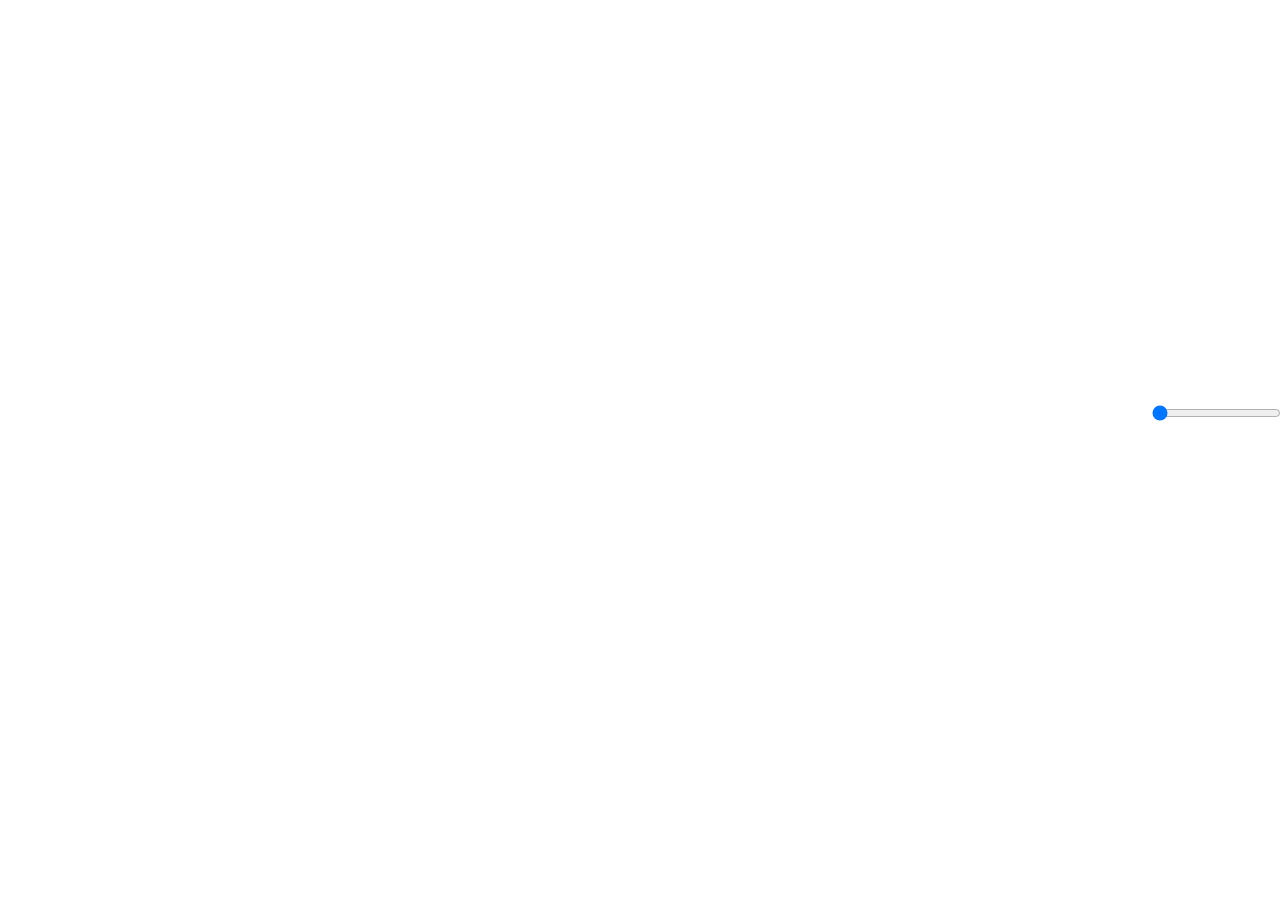
==== snow.html @ d6d79a51 "Merge 295cca2f0e6795d9e5c73524f58f8d5ec4a956db into b05580a4f5d2ba46e18177ddbf1216d30e410dd7" ====
<!DOCTYPE html>
 <html lang="ko">

 <head>
 	<meta charset="UTF-8">
 	<meta http-equiv="X-UA-Compatible" content="IE=edge">
 	<meta name="viewport" content="width=device-width, initial-scale=1.0">
 	<title></title>
 	<link rel="stylesheet" href="./css/common.css">
 </head>

 <body>

 	<div id="input_box">
 		<input type="range" id="size" value="10" min="10" max="100">
 		<input type="range" id="speed" value="1.6" min="3.6" max="200">
 		<input type="range" id="shake" value="2" min="2" max="10">
 	</div>
 	<canvas id='canvas'></canvas>

 </body>
 <script src="./js/app.js"></script>

 </html>
---- css/common.css ----
*{margin: 0; padding: 0; box-sizing: border-box;}

body{overflow: hidden;}

div{width: 400px; height: 300px; background: rgba(255, 255, 255, 0.637); border-radius: 5px; transition: 0.4; position: fixed;  z-index: 100; top: 45%; left: 90%; }

div:hover{ left: 79%; transition: 0.3; }
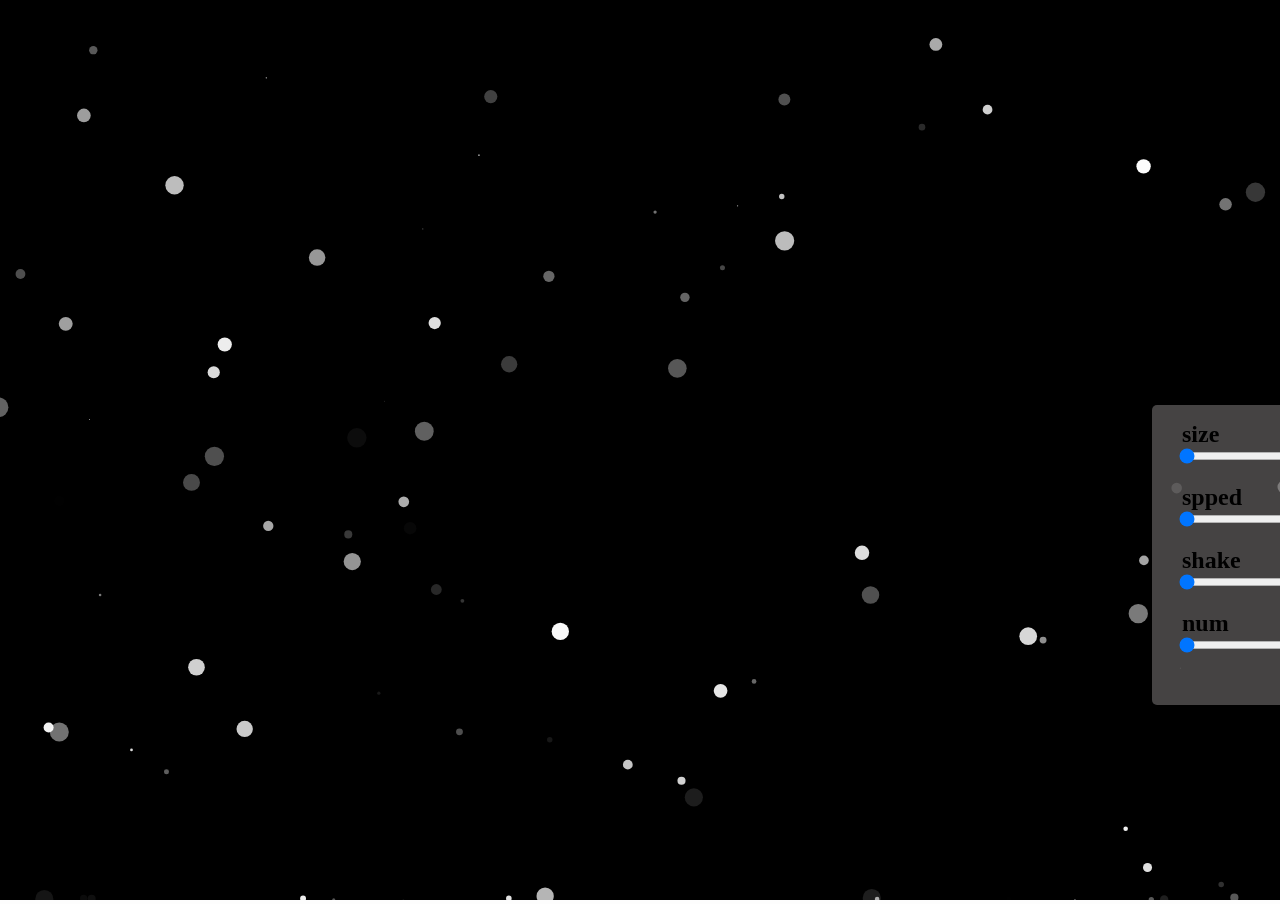
==== commit b76a078a: "Merge cb430ac1ca1872004905697c7ad708d46d421fc6 into b05580a4f5d2ba46e18177ddbf1216d30e410dd7" ====
--- a/snow.html
+++ b/snow.html
@@ -12,9 +12,14 @@
  <body>
 
  	<div id="input_box">
+		 <h2>size<p class="sizeValue"></p></h2>
  		<input type="range" id="size" value="10" min="10" max="100">
+		 <h2>spped<p class="sppedValue"></p></h2>
  		<input type="range" id="speed" value="1.6" min="3.6" max="200">
- 		<input type="range" id="shake" value="2" min="2" max="10">
+		 <h2>shake<p class="shakeValue"></p></h2>
+ 		<input type="range" id="shake" value="1" min="1" max="20">
+		 <h2>num<p class="numValue"></p></h2>
+ 		<input type="range" id="num" value="100" min="100" max="2000">
  	</div>
  	<canvas id='canvas'></canvas>
 
--- a/css/common.css
+++ b/css/common.css
@@ -1,10 +1,12 @@
 *{margin: 0; padding: 0; box-sizing: border-box;}
+a{text-decoration: none; color: inherit;}
+ul,li{list-style: none;}
 
-body{overflow: hidden;}
+body{background-color: rgba(253, 253, 253, 0.623);margin: 0px;overflow: hidden;}
 
-div{width: 400px; height: 300px; background: rgba(255, 255, 255, 0.637); border-radius: 5px; transition: 0.4; position: fixed;  z-index: 100; top: 45%; left: 90%; }
-
-div:hover{ left: 79%; transition: 0.3; }
+div{width: 200px; height: 300px; background: rgba(110, 107, 107, 0.63); border-radius: 5px; transition: 0.4; position: fixed;  z-index: 100; top: 45%; left: 90%; }
+input{margin-left: 27px;}
+div h2{margin-top: 16px; margin-left:30px;}
 
 
 
@@ -12,3 +14,4 @@
 
 
 
+
